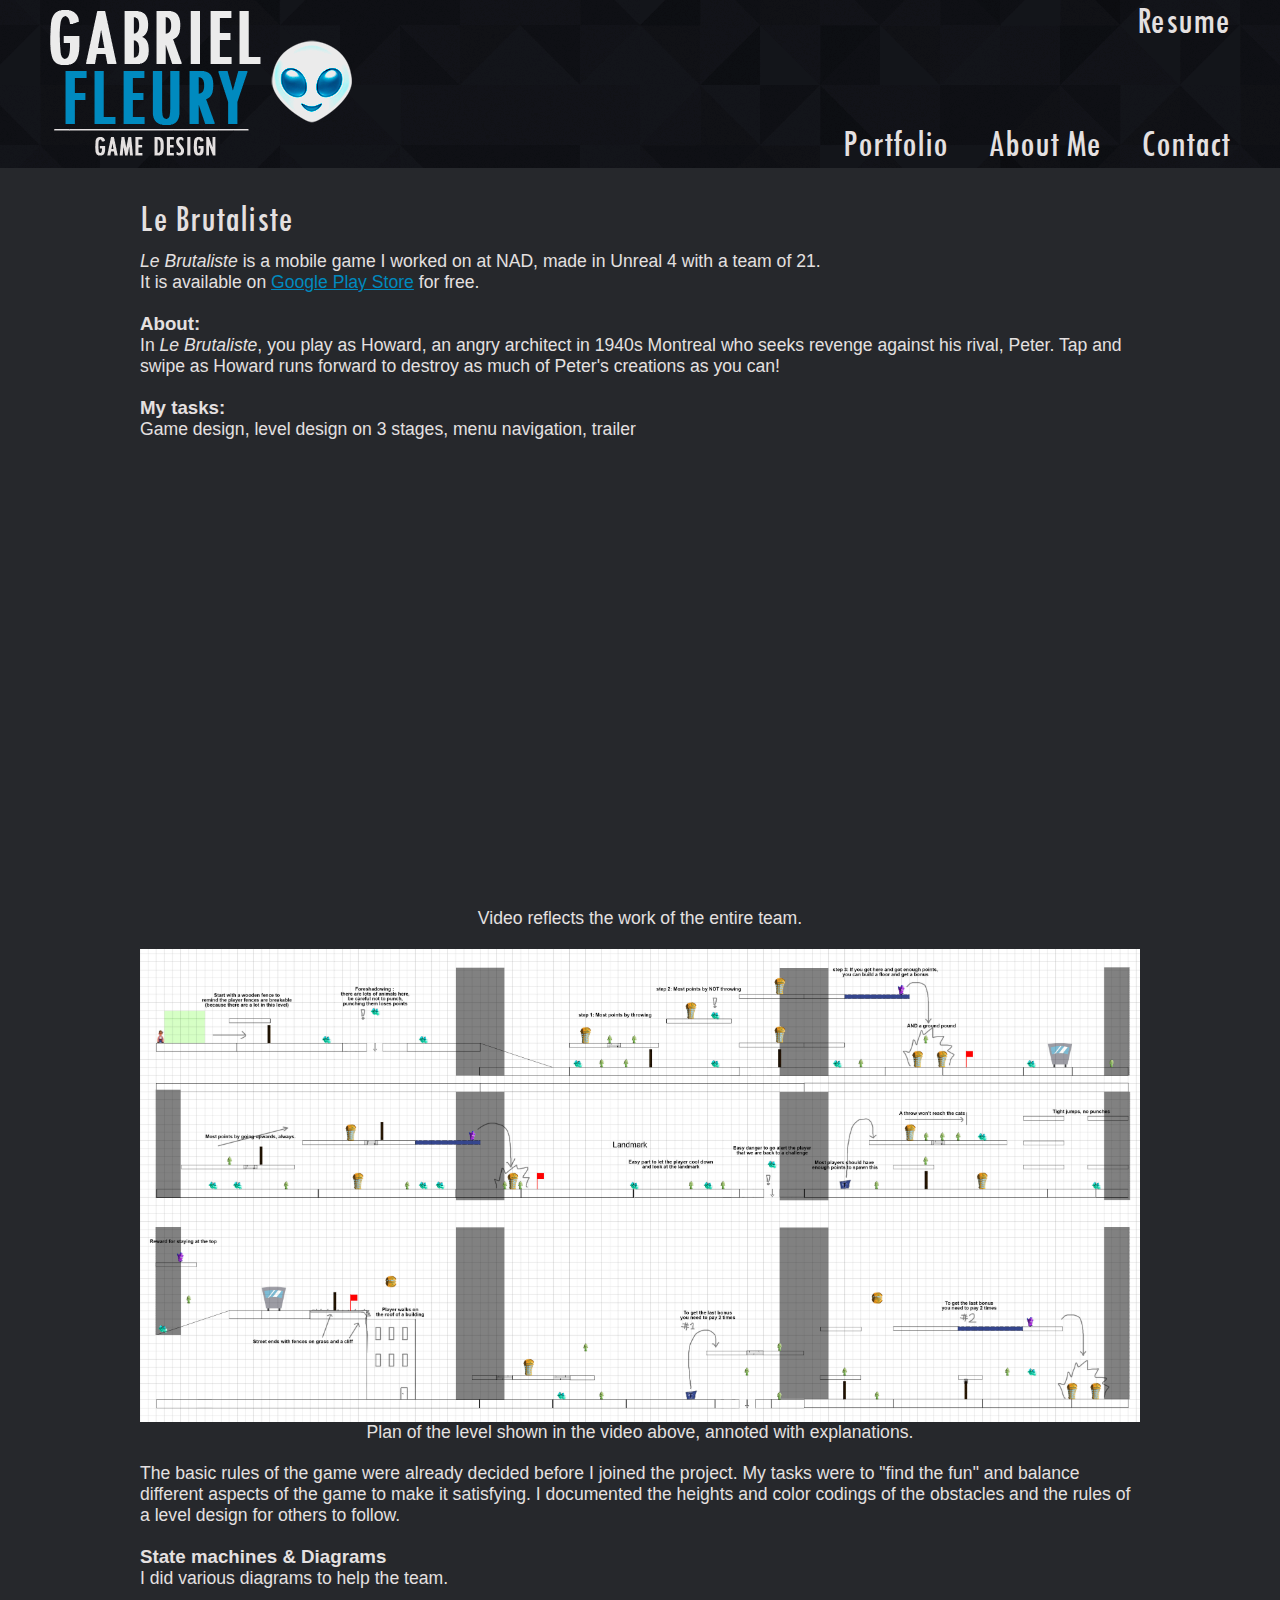
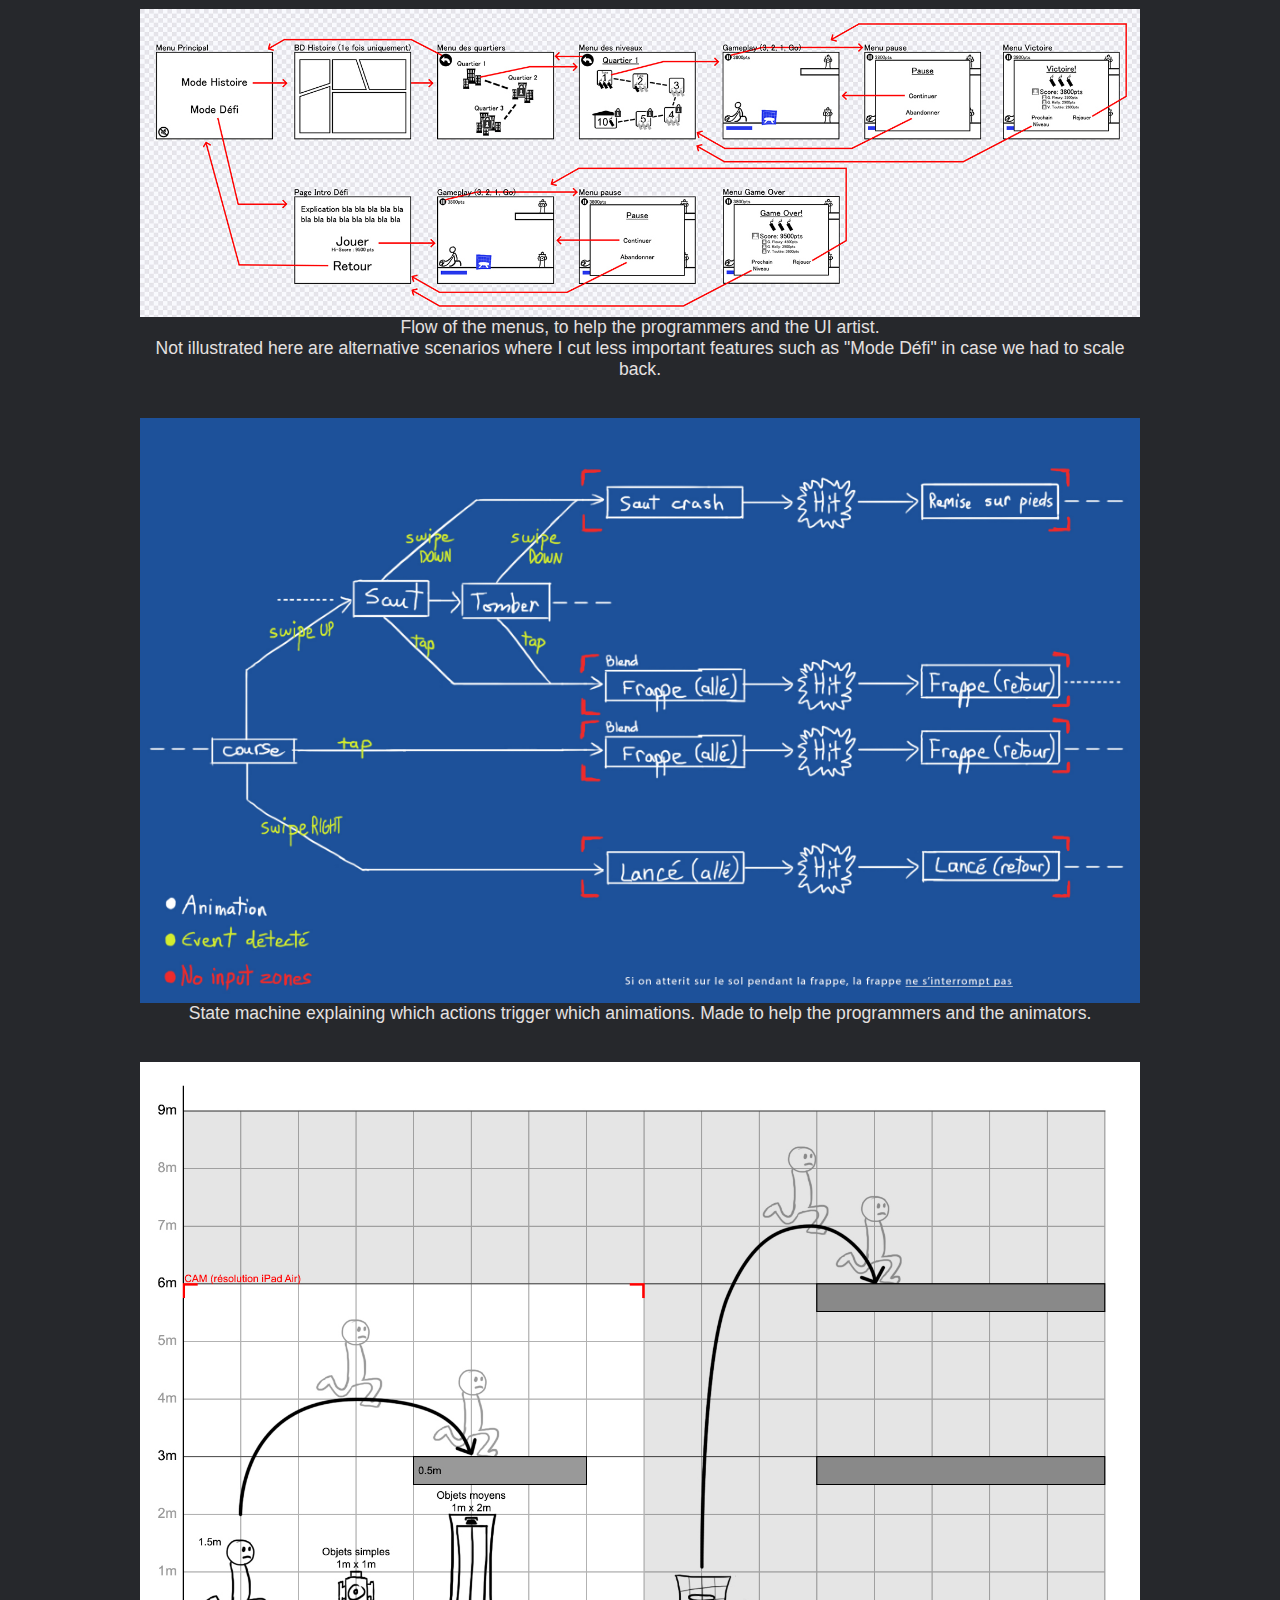
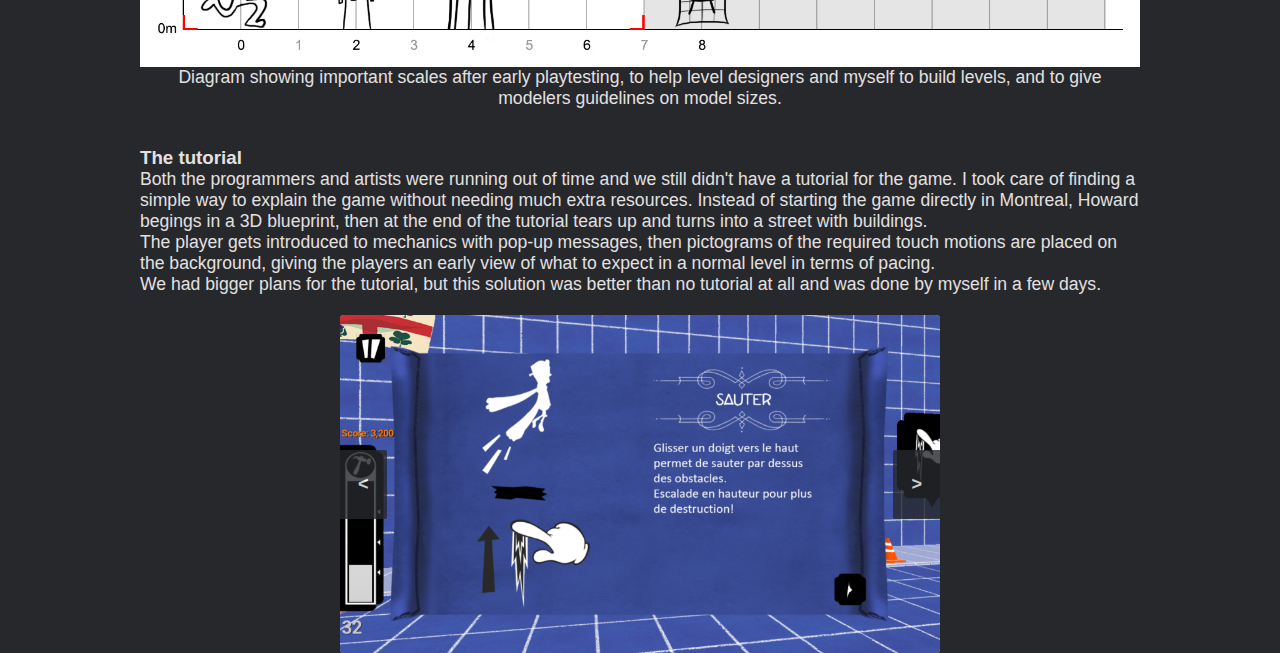
==== projects/brutaliste.html @ d2fdb5f8 "GD-only split" ====
﻿<!DOCTYPE html>
<html>
<head>
	<meta charset="UTF-8">
	<meta name="author" content="Gabriel Fleury">
	<meta name="description" content="Portfolio of Gabriel Fleury">
	<meta name="keywords" content="Gabriel Fleury,Gabfleury,portfolio,game design,game designer,NAD,Montreal">
	<meta name="viewport" content="width=device-width">
	<link rel="shortcut icon" href="/icon.ico" >
	<title>
		Gabriel Fleury
	</title>
		
	<link rel="stylesheet" type="text/css" href="../style.css">
	<script src="https://ajax.googleapis.com/ajax/libs/jquery/2.2.0/jquery.min.js"></script>
	<script src="../script.js"></script>
	
	<script>
	  (function(i,s,o,g,r,a,m){i['GoogleAnalyticsObject']=r;i[r]=i[r]||function(){
	  (i[r].q=i[r].q||[]).push(arguments)},i[r].l=1*new Date();a=s.createElement(o),
	  m=s.getElementsByTagName(o)[0];a.async=1;a.src=g;m.parentNode.insertBefore(a,m)
	  })(window,document,'script','https://www.google-analytics.com/analytics.js','ga');

	  ga('create', 'UA-36359142-3', 'auto');
	  ga('send', 'pageview');
	</script>
</head>

<body>

<div id="top">
	<header>
		<a href="../"><h1><img src="../img/logo.png" /></h1></a>
		
		<nav>
			<a href="../Gabriel Fleury - Resume.pdf" id="btnResume">Resume</a>
			
			<a href="../" class="navBtn" id="btnNav1">Portfolio</a> <a href="../about.html" class="navBtn" id="btnNav2">About Me</a> <a href="../contact.html" class="navBtn" id="btnNav3">Contact</a>
		</nav>
	</header>
</div>



<div id="content">
	<h2>Le Brutaliste</h2>
	<p><i>Le Brutaliste</i> is a mobile game I worked on at NAD, made in Unreal 4 with a team of 21.<br />
	It is available on <a href="https://play.google.com/store/apps/details?id=com.epicgames.LeBrutaliste&hl=en" target="_blank">Google Play Store</a> for free.
	</p>
	
	<h3>About:</h3>
	<p>In <i>Le Brutaliste</i>, you play as Howard, an angry architect in 1940s Montreal who seeks revenge against his rival, Peter. Tap and swipe as Howard runs forward to destroy as much of Peter's creations as you can!
	</p>
	
	<h3>My tasks:</h3>
	<p>Game design, level design on 3 stages, menu navigation, trailer
	</p>
	
	<div class="video-container">
		<iframe width="800" height="450" src="https://www.youtube.com/embed/L4wp7hbrM28?rel=0&amp;showinfo=0" frameborder="0" allowfullscreen></iframe>
	</div>
	<p style="text-align:center">Video reflects the work of the entire team.</p>
	
	<div class="showcase_container"><img src="img/Brutaliste_LevelSquare.jpg" class="showcase" style="width:100%"/></div>
	<p style="text-align:center">Plan of the level shown in the video above, annoted with explanations.</p>
	
	<!--
	<div id="slider" class="sliderBrutaliste">
	  <a class="control_next">></a>
	  <a class="control_prev"><</a>
	  <ul>
		<li><img src="img/brutaliste_promo1.jpg"/></li>
		<li><img src="img/brutaliste_promo2.jpg"/></li>
		<li><img src="img/brutaliste_promo3.jpg"/></li>
	  </ul>  
	</div>
	-->
	
	<p>The basic rules of the game were already decided before I joined the project. My tasks were to "find the fun" and balance different aspects of the game to make it satisfying. I documented the heights and color codings of the obstacles and the rules of a level design for others to follow. 
	</p>
		
	
	<h3>State machines & Diagrams</h3>
	<p>
	I did various diagrams to help the team.
	</p>
	
	<div class="showcase_container"><img src="img/Brutaliste_Menus.jpg" class="showcase" style="width:100%"/></div>
	<p style="text-align:center">Flow of the menus, to help the programmers and the UI artist.<br/>Not illustrated here are alternative scenarios where I cut less important features such as "Mode Défi" in case we had to scale back.</p><br/>
	<div class="showcase_container"><img src="img/brutaliste_SchemaAnimSheet.jpg" class="showcase" style="width:100%"/></div>
	<p style="text-align:center">State machine explaining which actions trigger which animations. Made to help the programmers and the animators.</p><br/>
	<div class="showcase_container"><img src="img/brutaliste_mesures.jpg" class="showcase" style="width:100%"/></div>
	<p style="text-align:center">Diagram showing important scales after early playtesting, to help level designers and myself to build levels, and to give modelers guidelines on model sizes.</p><br/>
	
	
		
	<h3>The tutorial</h3>
	<p>
	Both the programmers and artists were running out of time and we still didn't have a tutorial for the game. I took care of finding a simple way to explain the game without needing much extra resources. Instead of starting the game directly in Montreal, Howard begings in a 3D blueprint, then at the end of the tutorial tears up and turns into a street with buildings.<br />
	The player gets introduced to mechanics with pop-up messages, then pictograms of the required touch motions are placed on the background, giving the players an early view of what to expect in a normal level in terms of pacing.<br />
	We had bigger plans for the tutorial, but this solution was better than no tutorial at all and was done by myself in a few days.
	</p>
	
	<div id="slider2" class="sliderBrutaliste">
	  <a class="control_next2">></a>
	  <a class="control_prev2"><</a>
	  <ul>
		<li><img src="img/brutaliste_tuto1.png"/></li>
		<li><img src="img/brutaliste_tuto2.png"/></li>
		<li><img src="img/brutaliste_tuto3.png"/></li>
		<li><img src="img/brutaliste_tuto4.png"/></li>
		<li><img src="img/brutaliste_tuto5.png"/></li>
	  </ul>  
	</div>
	
</div>

</body>

</html>
---- style.css ----
@charset "utf-8";

* { margin:0; padding:0; }
article, aside, figure, footer, header, hgroup, nav, section { display:block; }
a img{ border-style:none;}

/* Font */
@font-face {
    font-family: Cen;
    src: url("tw-cen-mt-condensed-medium.ttf");
}

#reel{
	margin: 15px auto;
    width: 50%;
}

.video-container {
	position:relative;
	padding-bottom:41.8%;
	padding-top:30px;
	height:0;
	overflow:hidden;
}

.video-container iframe, .video-container object, .video-container embed {
	position:absolute;
	top:0;
	left:10%;
	width:80%;
	height:100%;
}

#warning{
	width:100%;
	text-align:center;
	font-size: 40px;
	padding-top: 50px;
}

html{
	background: #26282c;
	font-family: Calibri, Arial, sans-serif;
	color: #e4e0e0;
}

body{
	overflow-x: hidden;
}

#top{
	width: 100%;
	height: 168px;
	background: #1a1b1f url("img/bg_header.png") center repeat-x;
}

header{
	margin: 0 auto;
	height: 168px;
	width: 1400px;
	color: #e4e0e0;
	background: #1a1b1f url("img/bg_header.png") center repeat-x;
}
header:after{
    content: "";
    display: block;
    background: url("img/alien.png") no-repeat;
    width: 81px;
    height: 83px;
    float: left;
	margin-left: 10px;
	margin-top: 40px;
    animation-name: alienanim;
    animation-duration: 2s;
}


h1{
	float: left;
	width: 211px;
	height: 146px;
	margin-top: 10px;
	margin-left: 50px;
}
h2{
	margin-bottom: 10px;
	font-size: 40px;
	font-family: Cen, Arial, sans-serif;
	font-weight: normal;
}
p{
	clear:both;
	margin-bottom: 20px;
	font-size: 1.1em;
}
li{
	font-size: 1.1em;
}
a{
	color: #008abf;
}
a:hover{
	color: #3fb9e7;
}

nav{
	float: right;
	margin-right: 50px;
	text-align: right;
	font-size: 40px;
	font-family: Cen, Arial, sans-serif;
}

nav a{
	text-decoration: none;
	color: #e4e0e0;
}
nav a:hover{
	color: #008abf;
}
#btnResume{
	float: right;
    font-size: 1em;
    margin-bottom: 80px;
}
.navBtn{
	margin-left: 40px;
    float: left;
}
#btnNav1{
	clear: both;
}
	
.navCurrent{
	text-decoration: underline;
}

#content{
	width:1000px;
	height:300px;
	margin: 30px auto 0;
}
#mainContent{
	width:1200px;
	height:300px;
	margin: 30px auto 0;
}

.projectThumbLink{
	display: block;
	position: relative;
    width: 600px;
    float: left;
    height: 275px;
    color: #e4e0e0;
    font-size: 35px;
    font-family: Cen, Arial, sans-serif;
    text-transform: uppercase;
    text-decoration: none;
}

.thumbDesc{
	position: absolute;
	bottom: 0;
    padding: 0 0 10px 20px;
}

.hoverBorder{
   position: absolute;
   width: inherit;
   height: inherit;
}
.projectThumbLink:hover .hoverBorder{
    background: url('img/lazyborder.png');
}


#cv{
	position:absolute;
	top:35px;
	right:0;
	width:85px;
	width:110px;
}

.showcase_container{
	position:relative;
}
.showcase{
    display: block;
    margin: 0 auto;
	width:100%;
	height: auto;
}

.expand{
	opacity: 0;
	position: absolute;
    bottom: 10px;
    left: 575px;
}

.showcase:hover + .expand { opacity: 1; }
.expand:hover { opacity: 1; }
.60percent { width: 60%; }




/*///// Slider sizes /////*/
.sliderBrutaliste ul li{
  width: 600px;
  height: 338px;
}
.sliderRox ul li{
  width: 750px;
  height: 422px;
}

/*///// main slider stuff /////*/
#slider, #slider2 {
  position: relative;
  overflow: hidden;
  margin: 20px auto 20px auto;
  border-radius: 4px;
  
}

#slider ul, #slider2 ul {
  position: relative;
  margin: 0;
  padding: 0;
  height: 200px;
  list-style: none;
}

#slider ul li, #slider2 ul li {
  position: relative;
  display: block;
  float: left;
  margin: 0;
  padding: 0;
  background: #ccc;
  text-align: center;
  line-height: 300px;
}

#slider img, #slider2 img{
	width:100%;
}

a.control_prev, a.control_next, a.control_prev2, a.control_next2 {
  position: absolute;
  top: 40%;
  z-index: 999;
  display: block;
  padding: 4% 3%;
  width: auto;
  height: auto;
  background: #26282c;
  color: #fff;
  text-decoration: none;
  font-weight: 600;
  font-size: 18px;
  opacity: 0.8;
  cursor: pointer;
}

a.control_prev:hover, a.control_next:hover, a.control_prev2:hover, a.control_next2:hover {
  opacity: 1;
  -webkit-transition: all 0.2s ease;
}

a.control_prev, a.control_prev2 {
  border-radius: 0 2px 2px 0;
}

a.control_next, a.control_next2 {
  right: 0;
  border-radius: 2px 0 0 2px;
}

.slider_option, .slider_option2 {
  position: relative;
  margin: 10px auto;
  width: 160px;
  font-size: 18px;
}



/* animation code */
@keyframes alienanim {
    from {margin-top: -85px; opacity: 0;}
    to {margin-top: 40px; opacity: 1;}
}




/*///// responsive stuff /////*/
@media screen and (max-width: 1400px){
	header{
		width: 100%;
	}
	
	
}

@media screen and (max-width: 1200px){
	#content, #mainContent{
		width: 100%;
	}
}

@media screen and (max-width: 850px){
	header:after{
		content: "";
		display: block;
		background: url("img/alien.png") no-repeat;
		width: 0px;
		height: 0px;
		float: left;
		margin: 0px;
	}
}

@media screen and (max-width: 800px){	
	h1{
		position: absolute;
		top: 10px;
		left: 15px;
		margin: 0;
	}
	
	nav{
		margin-right: 15px;
	}
	nav a{
		clear: both;
		margin-bottom: 10px;
		font-size: 30px;
	}
	.navBtn{
		float: right;
	}
	#btnResume{
		clear: both;
		margin-bottom: 10px;
	}
	#cv{
		position: static;
	}
}
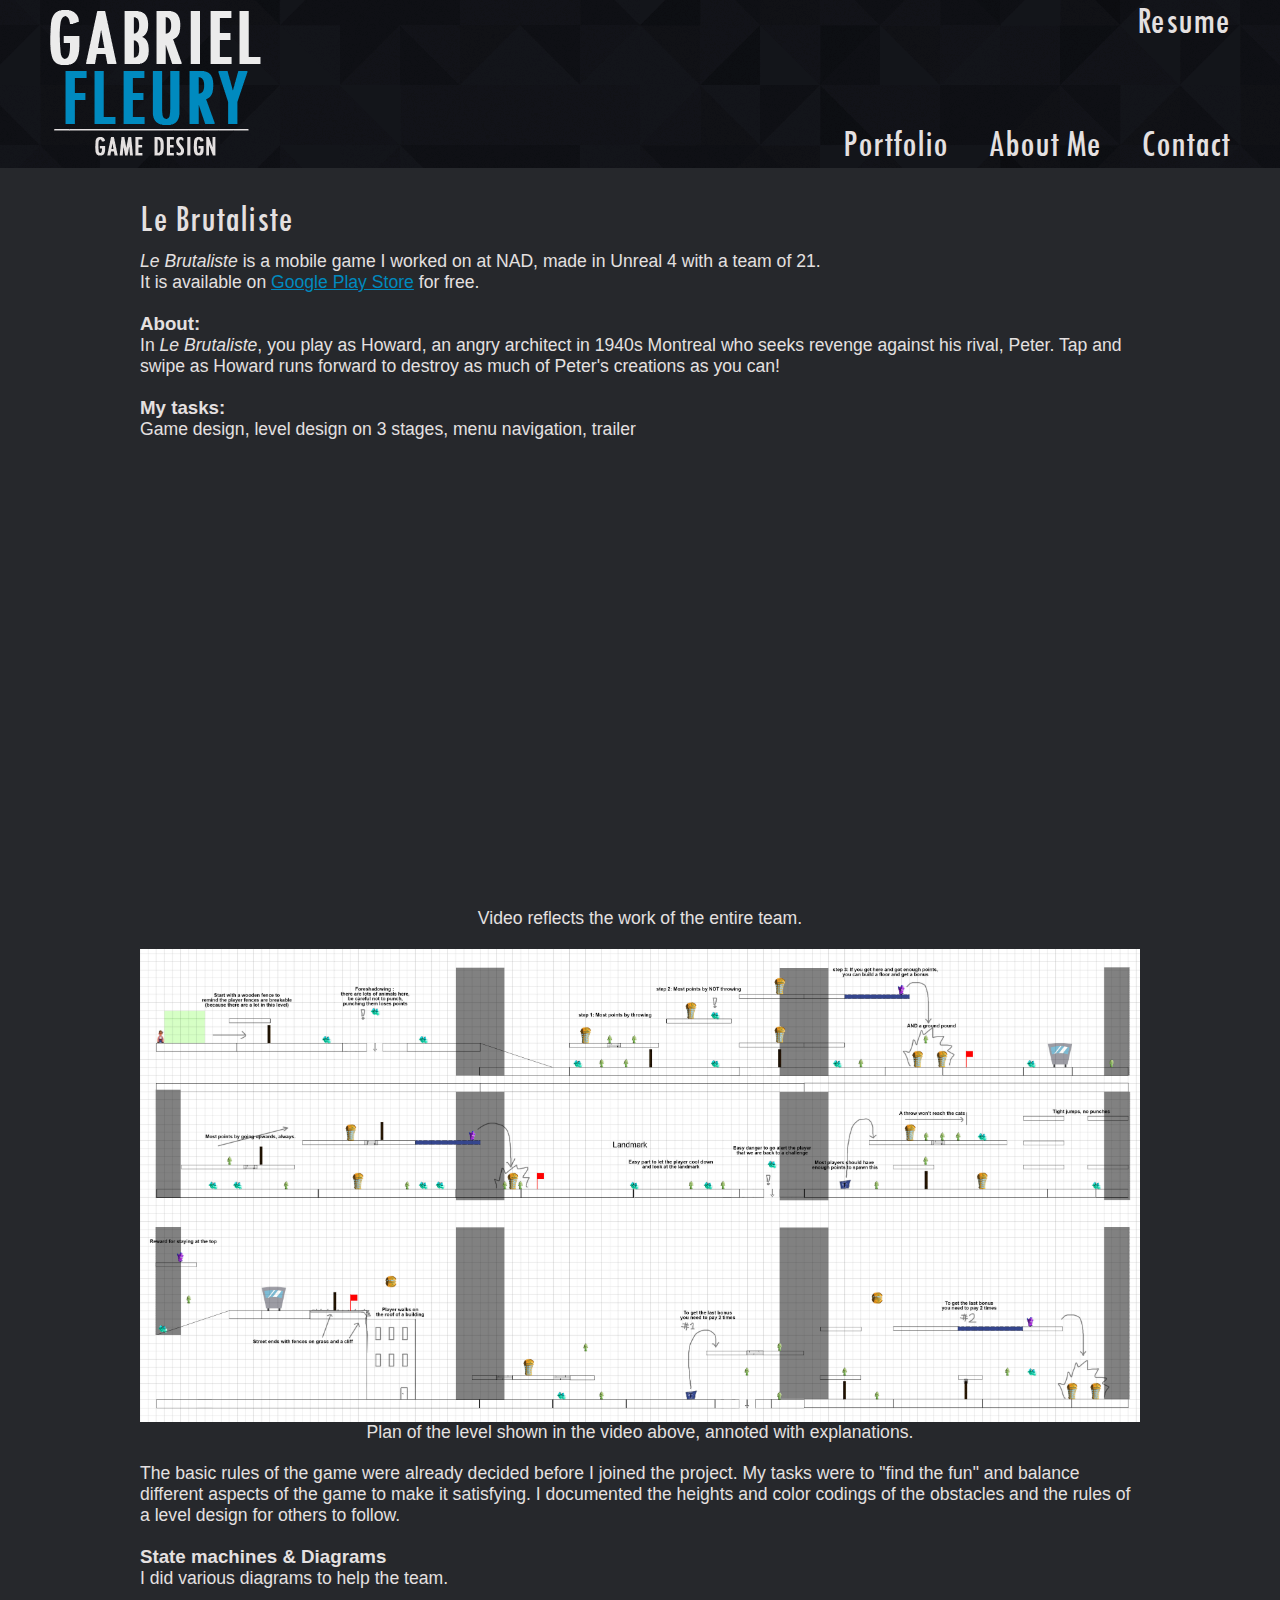
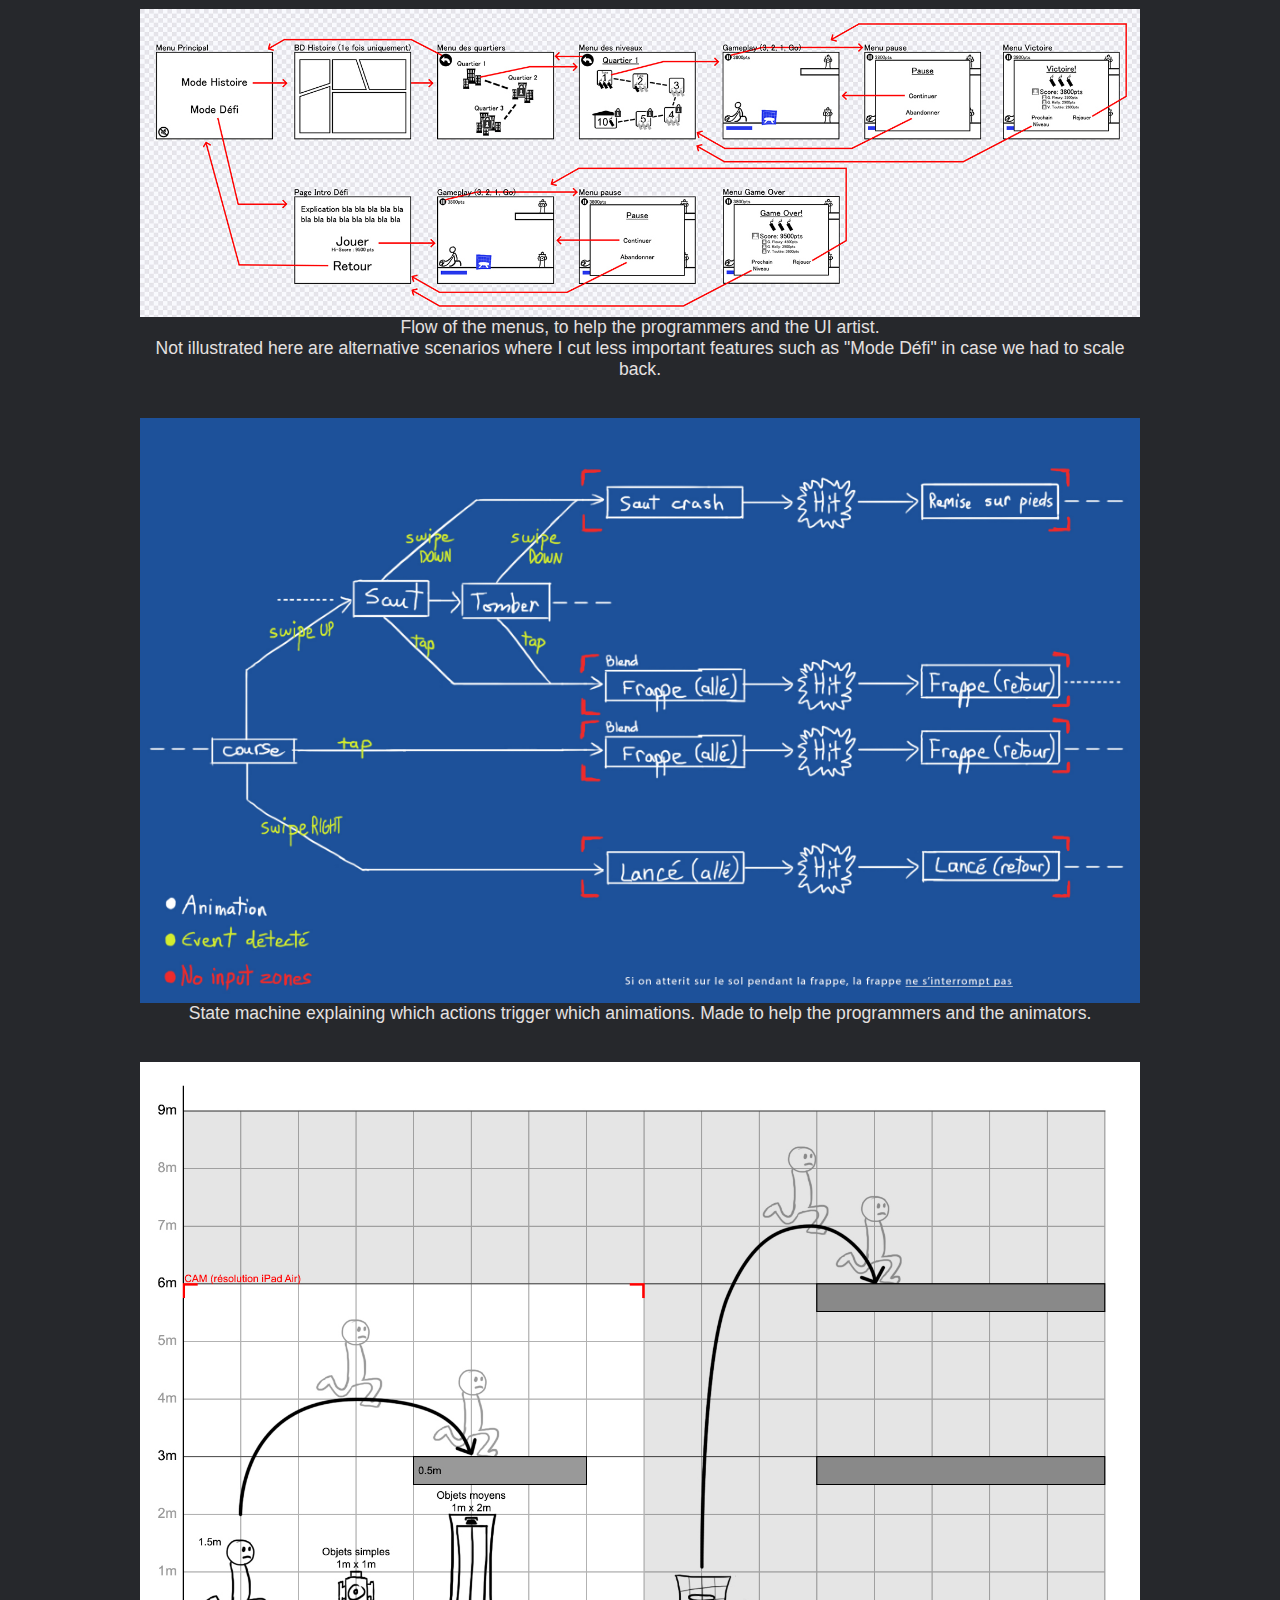
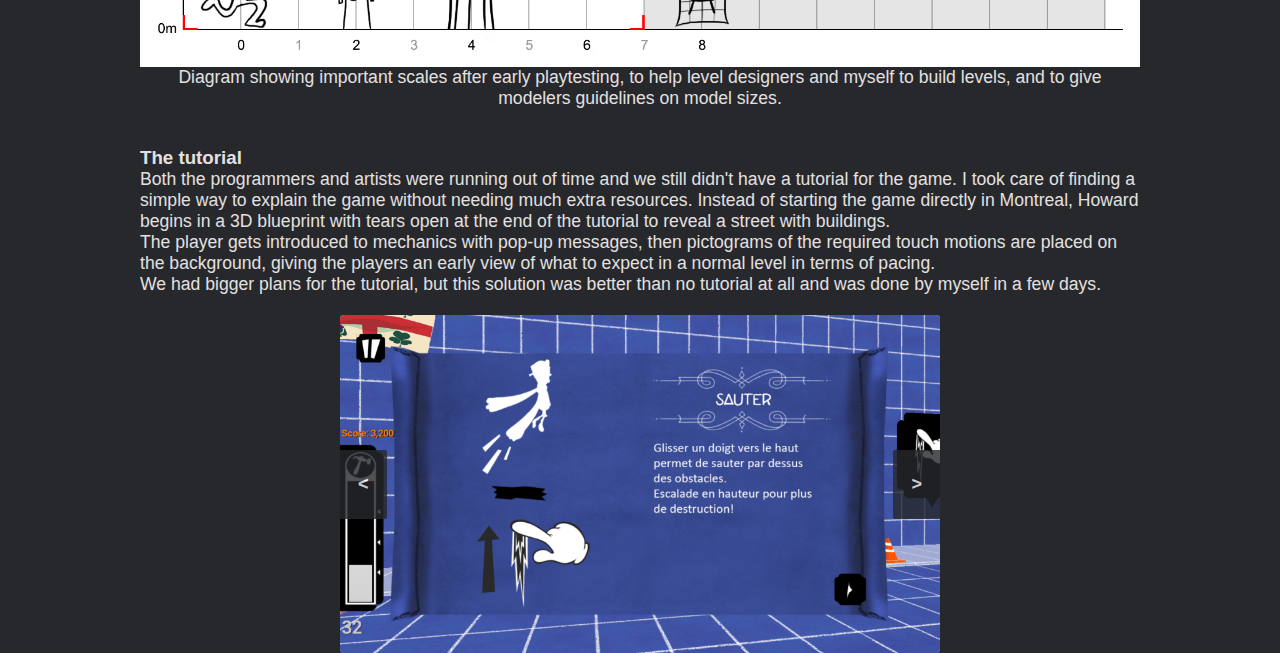
==== commit a4701bbd: "Brutaliste typo fix" ====
--- a/projects/brutaliste.html
+++ b/projects/brutaliste.html
@@ -96,7 +96,7 @@
 		
 	<h3>The tutorial</h3>
 	<p>
-	Both the programmers and artists were running out of time and we still didn't have a tutorial for the game. I took care of finding a simple way to explain the game without needing much extra resources. Instead of starting the game directly in Montreal, Howard begings in a 3D blueprint, then at the end of the tutorial tears up and turns into a street with buildings.<br />
+	Both the programmers and artists were running out of time and we still didn't have a tutorial for the game. I took care of finding a simple way to explain the game without needing much extra resources. Instead of starting the game directly in Montreal, Howard begins in a 3D blueprint with tears open at the end of the tutorial to reveal a street with buildings.<br />
 	The player gets introduced to mechanics with pop-up messages, then pictograms of the required touch motions are placed on the background, giving the players an early view of what to expect in a normal level in terms of pacing.<br />
 	We had bigger plans for the tutorial, but this solution was better than no tutorial at all and was done by myself in a few days.
 	</p>
--- a/style.css
+++ b/style.css
@@ -63,7 +63,7 @@
 }
 header:after{
     content: "";
-    display: block;
+    display: none;
     background: url("img/alien.png") no-repeat;
     width: 81px;
     height: 83px;
